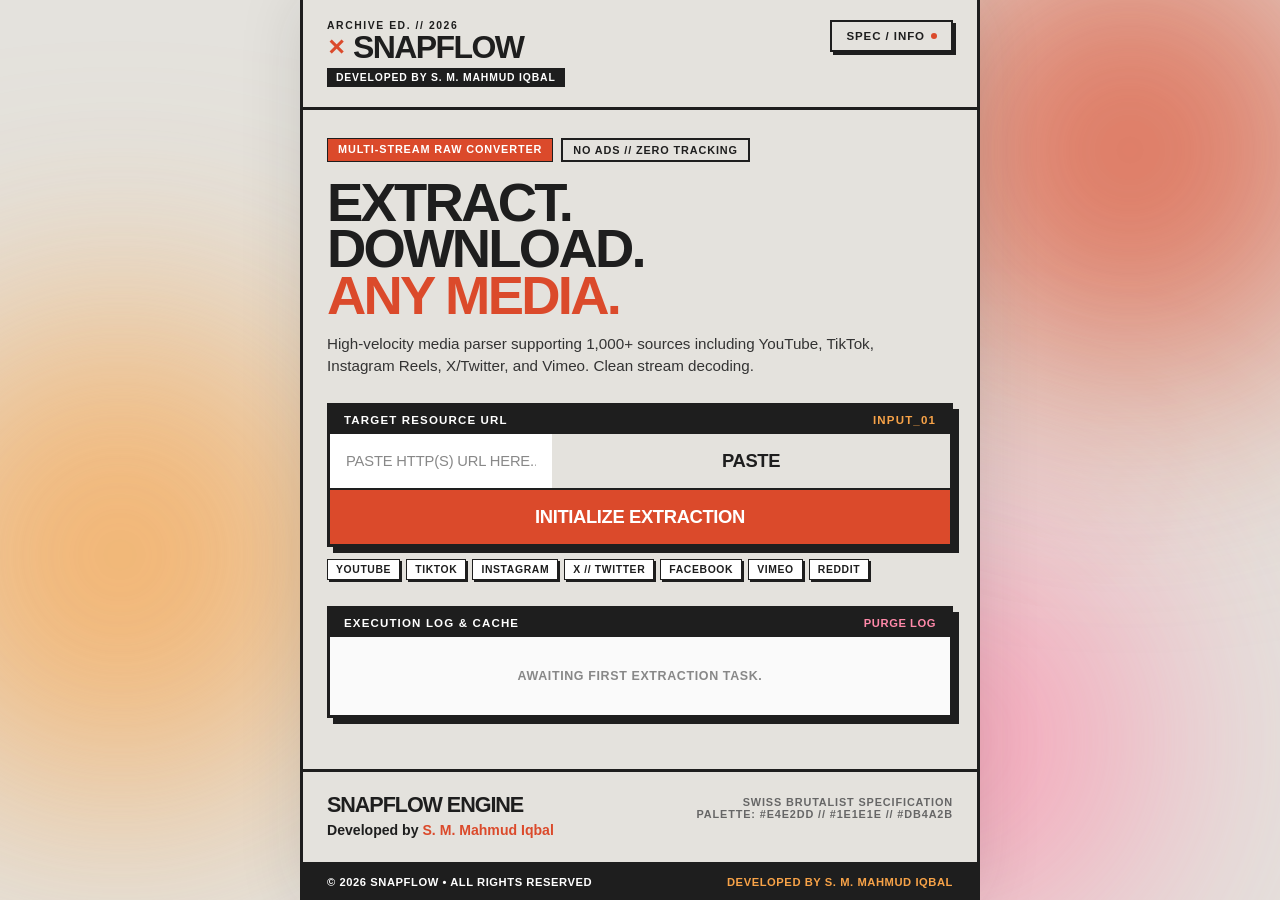
==== public/index.html @ 4b44eff6 "feat: SnapFlow Swiss Brutalist Media Downloader - Developed by S. M. Mahmud Iqbal" ====
<!DOCTYPE html>
<html lang="en">
<head>
  <meta charset="UTF-8">
  <meta name="viewport" content="width=device-width, initial-scale=1.0, maximum-scale=1.0, user-scalable=no">
  <meta name="author" content="S. M. Mahmud Iqbal">
  <meta name="description" content="SnapFlow - Swiss Brutalist Media Engine. Developed by S. M. Mahmud Iqbal.">
  <title>SNAPFLOW ✕ MEDIA ENGINE</title>

  <!-- Fontshare Fonts: Clash Display & Satoshi -->
  <link href="https://api.fontshare.com/v2/css?f[]=clash-display@500,600,700&f[]=satoshi@400,500,700,900&display=swap" rel="stylesheet">
  <link rel="stylesheet" href="style.css">
</head>
<body>
  <!-- Ambient Radial Blobs for Swiss Poster Multiply Blending -->
  <div class="blob-canvas">
    <div class="blob blob-red"></div>
    <div class="blob blob-orange"></div>
    <div class="blob blob-pink"></div>
  </div>

  <div class="poster-container">
    <!-- Brutalist Header Bar -->
    <header class="poster-header">
      <div class="brand-block">
        <div class="brand-tag">ARCHIVE ED. // 2026</div>
        <div class="brand-logo-row">
          <span class="logo-symbol">✕</span>
          <h1 class="brand-title">SNAPFLOW</h1>
        </div>
        <div class="brand-author-badge">DEVELOPED BY S. M. MAHMUD IQBAL</div>
      </div>
      <div class="header-actions">
        <button class="brutalist-btn-subtle" id="aboutBtn">
          <span>SPEC / INFO</span>
          <span class="btn-indicator"></span>
        </button>
      </div>
    </header>

    <!-- Main Content Area -->
    <main class="poster-main">
      <!-- Hero Poster Headline -->
      <section class="hero-section">
        <div class="hero-meta-row">
          <span class="badge-accent">MULTI-STREAM RAW CONVERTER</span>
          <span class="badge-outline">NO ADS // ZERO TRACKING</span>
        </div>
        <h2 class="display-headline">EXTRACT.<br>DOWNLOAD.<br><span class="accent-text">ANY MEDIA.</span></h2>
        <p class="lead-text">
          High-velocity media parser supporting 1,000+ sources including YouTube, TikTok, Instagram Reels, X/Twitter, and Vimeo. Clean stream decoding.
        </p>
      </section>

      <!-- Input Card -->
      <section class="input-section">
        <div class="brutalist-box input-box">
          <div class="box-header-strip">
            <span class="strip-label">TARGET RESOURCE URL</span>
            <span class="strip-code">INPUT_01</span>
          </div>
          <div class="input-interactive-row">
            <input type="text" id="urlInput" placeholder="PASTE HTTP(S) URL HERE..." autocomplete="off">
            <button class="brutalist-btn action-paste" id="pasteBtn" type="button">PASTE</button>
          </div>
          <button class="brutalist-btn btn-primary" id="fetchBtn" type="button">
            <span class="btn-text">INITIALIZE EXTRACTION</span>
            <span class="spinner" style="display: none;"></span>
          </button>
        </div>

        <!-- Supported Platform Marquee / Badges -->
        <div class="tags-row">
          <span class="tag-item">YOUTUBE</span>
          <span class="tag-item">TIKTOK</span>
          <span class="tag-item">INSTAGRAM</span>
          <span class="tag-item">X // TWITTER</span>
          <span class="tag-item">FACEBOOK</span>
          <span class="tag-item">VIMEO</span>
          <span class="tag-item">REDDIT</span>
        </div>
      </section>

      <!-- Status Alert -->
      <div id="statusMessage" class="status-box" style="display: none;"></div>

      <!-- Result Card (Media Preview) -->
      <section id="resultCard" class="brutalist-box result-card" style="display: none;">
        <div class="box-header-strip">
          <span class="strip-label">DECODED MANIFEST</span>
          <span id="mediaPlatformBadge" class="strip-code">PLATFORM</span>
        </div>

        <div class="media-hero-grid">
          <div class="thumb-frame">
            <img id="mediaThumbnail" src="" alt="Thumbnail">
            <div class="thumb-overlay">
              <span id="mediaDuration" class="timecode-badge">00:00</span>
            </div>
          </div>
          <div class="media-details">
            <h3 id="mediaTitle" class="media-title">MEDIA TITLE</h3>
            <div class="uploader-line">
              <span class="line-label">SOURCE:</span>
              <span id="mediaAuthor" class="author-name">CREATOR</span>
            </div>
          </div>
        </div>

        <!-- Mode Tabs -->
        <div class="tab-switch-grid">
          <button class="tab-toggle active" data-tab="video">
            <span class="tab-index">01</span>
            <span class="tab-label">VIDEO STREAMS</span>
          </button>
          <button class="tab-toggle" data-tab="audio">
            <span class="tab-index">02</span>
            <span class="tab-label">AUDIO EXTRACTION</span>
          </button>
        </div>

        <!-- Video Format Grid -->
        <div class="stream-catalog" id="videoFormats">
          <!-- Populated by JS -->
        </div>

        <!-- Audio Format Grid -->
        <div class="stream-catalog" id="audioFormats" style="display: none;">
          <!-- Populated by JS -->
        </div>
      </section>

      <!-- Downloads Log -->
      <section class="brutalist-box history-box">
        <div class="box-header-strip">
          <span class="strip-label">EXECUTION LOG & CACHE</span>
          <button id="clearHistoryBtn" class="clear-btn">PURGE LOG</button>
        </div>
        <div id="downloadsList" class="history-list">
          <div class="empty-notice">AWAITING FIRST EXTRACTION TASK.</div>
        </div>
      </section>
    </main>

    <!-- Poster Footer with Required Attribution -->
    <footer class="poster-footer">
      <div class="footer-grid">
        <div class="footer-brand">
          <div class="footer-title">SNAPFLOW ENGINE</div>
          <div class="footer-credit">Developed by <strong>S. M. Mahmud Iqbal</strong></div>
        </div>
        <div class="footer-specs">
          <span>SWISS BRUTALIST SPECIFICATION</span>
          <span>PALETTE: #E4E2DD // #1E1E1E // #DB4A2B</span>
        </div>
      </div>
      <div class="footer-sub-bar">
        <span>© 2026 SNAPFLOW • ALL RIGHTS RESERVED</span>
        <span class="dev-highlight">DEVELOPED BY S. M. MAHMUD IQBAL</span>
      </div>
    </footer>
  </div>

  <!-- About / Spec Modal -->
  <div id="aboutModal" class="modal-backdrop" style="display: none;">
    <div class="modal-sheet">
      <div class="modal-top">
        <div class="modal-tag">SPECIFICATION & ATTRIBUTION</div>
        <button class="close-trigger" id="closeModalBtn">✕</button>
      </div>
      <div class="modal-content">
        <h3 class="modal-heading">SNAPFLOW // ENGINE</h3>
        <div class="modal-dev-banner">
          DEVELOPED BY S. M. MAHMUD IQBAL
        </div>
        <p class="modal-text">
          A high-performance media harvesting platform crafted in accordance with Swiss Brutalism principles. Engineered with a decoupled Python (yt-dlp) microservice and a responsive client interface.
        </p>

        <div class="spec-table">
          <div class="spec-row">
            <span class="spec-key">DESIGN SPEC</span>
            <span class="spec-val">Swiss Brutalism / Clash Display & Satoshi</span>
          </div>
          <div class="spec-row">
            <span class="spec-key">BASE PALETTE</span>
            <span class="spec-val">#E4E2DD (Base) • #1E1E1E (Ink) • #DB4A2B (Accent)</span>
          </div>
          <div class="spec-row">
            <span class="spec-key">EXTRACTOR</span>
            <span class="spec-val">yt-dlp Core (Zero Bloat / Zero Adware)</span>
          </div>
          <div class="spec-row">
            <span class="spec-key">CREATOR</span>
            <span class="spec-val">S. M. Mahmud Iqbal</span>
          </div>
        </div>
      </div>
      <div class="modal-actions">
        <button class="brutalist-btn btn-primary" id="modalOkBtn">DISMISS</button>
      </div>
    </div>
  </div>

  <script src="app.js"></script>
</body>
</html>
---- public/style.css ----
/* ==========================================================================
   SNAPFLOW // SWISS BRUTALIST POSTER DESIGN SYSTEM
   Developed by S. M. Mahmud Iqbal
   Specification:
   - Base Background: #E4E2DD
   - Primary Text: #1E1E1E
   - Accent Colors: #DB4A2B (Red-Orange), #F8A348 (Warm Orange), #FF89A9 (Soft Pink)
   - Typography: 'Clash Display' (Headings, 700, -0.05em tracking, 0.75-0.85 leading)
                 'Satoshi' (Body, 400-500)
   - Radial Blobs: 100px+ blur with mix-blend-mode: multiply
   - Entrance Animation: slide-up with cubic-bezier(0.16, 1, 0.3, 1) over 0.8s
   - Selection: #DB4A2B background, #FFFFFF text
   - Scrollbar: 8px, #DB4A2B thumb, #E4E2DD track
   ========================================================================== */

:root {
  --color-base: #E4E2DD;
  --color-primary: #1E1E1E;
  --color-accent-red: #DB4A2B;
  --color-accent-orange: #F8A348;
  --color-accent-pink: #FF89A9;
  --border-ink: 2px solid #1E1E1E;
  --border-heavy: 3px solid #1E1E1E;
  --shadow-brutal: 4px 4px 0px #1E1E1E;
  --shadow-brutal-lg: 6px 6px 0px #1E1E1E;
  --shadow-brutal-hover: 2px 2px 0px #1E1E1E;
  --ease-spring: cubic-bezier(0.16, 1, 0.3, 1);
  --anim-duration: 0.8s;
}

/* Global Selection */
::selection {
  background: var(--color-accent-red);
  color: #FFFFFF;
}

::-moz-selection {
  background: var(--color-accent-red);
  color: #FFFFFF;
}

/* Custom Scrollbar */
::-webkit-scrollbar {
  width: 8px;
}

::-webkit-scrollbar-track {
  background: var(--color-base);
}

::-webkit-scrollbar-thumb {
  background: var(--color-accent-red);
  border: 1px solid var(--color-primary);
}

* {
  box-sizing: border-box;
  margin: 0;
  padding: 0;
}

html, body {
  background-color: var(--color-base);
  color: var(--color-primary);
  font-family: 'Satoshi', -apple-system, BlinkMacSystemFont, sans-serif;
  font-weight: 500;
  min-height: 100vh;
  overflow-x: hidden;
  position: relative;
  -webkit-font-smoothing: antialiased;
}

/* ==========================================================================
   Radial Blobs Background with Multiply Blend Mode
   ========================================================================== */
.blob-canvas {
  position: fixed;
  top: 0;
  left: 0;
  width: 100vw;
  height: 100vh;
  pointer-events: none;
  z-index: 0;
  overflow: hidden;
}

.blob {
  position: absolute;
  border-radius: 50%;
  filter: blur(120px);
  mix-blend-mode: multiply;
  opacity: 0.75;
  will-change: transform;
}

.blob-red {
  width: 460px;
  height: 460px;
  background: var(--color-accent-red);
  top: -80px;
  right: -80px;
}

.blob-orange {
  width: 480px;
  height: 480px;
  background: var(--color-accent-orange);
  top: 35%;
  left: -120px;
}

.blob-pink {
  width: 420px;
  height: 420px;
  background: var(--color-accent-pink);
  bottom: -50px;
  right: 10%;
}

/* ==========================================================================
   Slide-Up Global Animations
   ========================================================================== */
@keyframes brutalSlideUp {
  0% {
    opacity: 0;
    transform: translateY(36px);
  }
  100% {
    opacity: 1;
    transform: translateY(0);
  }
}

.poster-header,
.hero-section,
.input-section,
.result-card,
.history-box,
.poster-footer {
  animation: brutalSlideUp var(--anim-duration) var(--ease-spring) both;
}

.hero-section { animation-delay: 0.08s; }
.input-section { animation-delay: 0.16s; }
.history-box { animation-delay: 0.24s; }
.poster-footer { animation-delay: 0.32s; }

/* ==========================================================================
   Layout Container
   ========================================================================== */
.poster-container {
  position: relative;
  z-index: 1;
  max-width: 680px;
  margin: 0 auto;
  min-height: 100vh;
  background: var(--color-base);
  border-left: var(--border-heavy);
  border-right: var(--border-heavy);
  display: flex;
  flex-direction: column;
  box-shadow: 0 0 60px rgba(30, 30, 30, 0.12);
}

/* ==========================================================================
   Poster Header
   ========================================================================== */
.poster-header {
  border-bottom: var(--border-heavy);
  padding: 20px 24px;
  display: flex;
  justify-content: space-between;
  align-items: flex-start;
  background: rgba(228, 226, 221, 0.95);
  backdrop-filter: blur(8px);
  position: sticky;
  top: 0;
  z-index: 50;
}

.brand-block {
  display: flex;
  flex-direction: column;
  gap: 3px;
}

.brand-tag {
  font-family: 'Satoshi', sans-serif;
  font-size: 0.65rem;
  font-weight: 900;
  letter-spacing: 0.15em;
  color: var(--color-primary);
}

.brand-logo-row {
  display: flex;
  align-items: center;
  gap: 8px;
}

.logo-symbol {
  font-family: 'Clash Display', sans-serif;
  font-size: 1.4rem;
  font-weight: 700;
  color: var(--color-accent-red);
}

.brand-title {
  font-family: 'Clash Display', sans-serif;
  font-size: 2rem;
  font-weight: 700;
  letter-spacing: -0.05em;
  line-height: 0.85;
  color: var(--color-primary);
}

.brand-author-badge {
  display: inline-block;
  margin-top: 4px;
  background: var(--color-primary);
  color: #FFFFFF;
  font-family: 'Satoshi', sans-serif;
  font-size: 0.65rem;
  font-weight: 700;
  letter-spacing: 0.08em;
  padding: 3px 8px;
  border: 1px solid var(--color-primary);
}

.header-actions {
  display: flex;
  align-items: center;
}

.brutalist-btn-subtle {
  background: var(--color-base);
  border: var(--border-ink);
  color: var(--color-primary);
  font-family: 'Satoshi', sans-serif;
  font-size: 0.72rem;
  font-weight: 800;
  letter-spacing: 0.08em;
  padding: 8px 14px;
  box-shadow: 3px 3px 0px var(--color-primary);
  cursor: pointer;
  display: flex;
  align-items: center;
  gap: 6px;
  transition: transform 0.15s var(--ease-spring), box-shadow 0.15s var(--ease-spring);
}

.brutalist-btn-subtle:hover {
  transform: translate(-1px, -1px);
  box-shadow: 4px 4px 0px var(--color-primary);
  background: #FFF;
}

.btn-indicator {
  width: 6px;
  height: 6px;
  background: var(--color-accent-red);
  border-radius: 50%;
}

/* ==========================================================================
   Hero Poster Typography
   ========================================================================== */
.poster-main {
  flex: 1;
  padding: 28px 24px;
  display: flex;
  flex-direction: column;
  gap: 26px;
}

.hero-section {
  display: flex;
  flex-direction: column;
  gap: 12px;
}

.hero-meta-row {
  display: flex;
  flex-wrap: wrap;
  gap: 8px;
}

.badge-accent {
  background: var(--color-accent-red);
  color: #FFFFFF;
  font-family: 'Satoshi', sans-serif;
  font-size: 0.68rem;
  font-weight: 800;
  letter-spacing: 0.08em;
  padding: 4px 10px;
  border: 1px solid var(--color-primary);
}

.badge-outline {
  background: transparent;
  color: var(--color-primary);
  font-family: 'Satoshi', sans-serif;
  font-size: 0.68rem;
  font-weight: 800;
  letter-spacing: 0.08em;
  padding: 4px 10px;
  border: var(--border-ink);
}

.display-headline {
  font-family: 'Clash Display', sans-serif;
  font-size: 3.4rem;
  font-weight: 700;
  letter-spacing: -0.05em;
  line-height: 0.85;
  color: var(--color-primary);
  text-transform: uppercase;
  margin: 6px 0 2px 0;
}

.accent-text {
  color: var(--color-accent-red);
  display: inline-block;
  position: relative;
}

.lead-text {
  font-family: 'Satoshi', sans-serif;
  font-size: 0.95rem;
  line-height: 1.45;
  font-weight: 500;
  color: #333333;
  max-width: 90%;
}

/* ==========================================================================
   Brutalist Box Cards
   ========================================================================== */
.brutalist-box {
  background: #FFFFFF;
  border: var(--border-heavy);
  box-shadow: var(--shadow-brutal-lg);
  position: relative;
}

.box-header-strip {
  background: var(--color-primary);
  color: #FFFFFF;
  padding: 8px 14px;
  display: flex;
  justify-content: space-between;
  align-items: center;
  font-family: 'Satoshi', sans-serif;
  font-size: 0.72rem;
  font-weight: 800;
  letter-spacing: 0.1em;
}

.strip-code {
  color: var(--color-accent-orange);
}

.clear-btn {
  background: none;
  border: none;
  color: var(--color-accent-pink);
  font-family: 'Satoshi', sans-serif;
  font-size: 0.7rem;
  font-weight: 800;
  cursor: pointer;
  letter-spacing: 0.05em;
}

.clear-btn:hover {
  text-decoration: underline;
}

/* ==========================================================================
   Interactive Input Form
   ========================================================================== */
.input-interactive-row {
  display: flex;
  border-bottom: var(--border-ink);
  background: #FFFFFF;
}

.input-interactive-row input {
  flex: 1;
  padding: 18px 16px;
  font-family: 'Satoshi', sans-serif;
  font-size: 0.92rem;
  font-weight: 600;
  color: var(--color-primary);
  background: transparent;
  border: none;
  outline: none;
  letter-spacing: -0.01em;
}

.input-interactive-row input::placeholder {
  color: #888888;
  font-weight: 500;
}

.action-paste {
  background: var(--color-base);
  border: none;
  border-left: var(--border-ink);
  padding: 0 20px;
  font-family: 'Satoshi', sans-serif;
  font-size: 0.78rem;
  font-weight: 800;
  color: var(--color-primary);
  cursor: pointer;
  letter-spacing: 0.06em;
  transition: background 0.15s;
}

.action-paste:hover {
  background: var(--color-accent-orange);
  color: var(--color-primary);
}

.brutalist-btn {
  width: 100%;
  padding: 16px;
  border: none;
  font-family: 'Clash Display', sans-serif;
  font-size: 1.15rem;
  font-weight: 700;
  letter-spacing: -0.02em;
  cursor: pointer;
  display: flex;
  justify-content: center;
  align-items: center;
  gap: 10px;
  text-transform: uppercase;
  transition: transform 0.12s var(--ease-spring), box-shadow 0.12s var(--ease-spring), background 0.12s;
}

.btn-primary {
  background: var(--color-accent-red);
  color: #FFFFFF;
}

.btn-primary:hover {
  background: #C43B1E;
}

.btn-primary:active {
  transform: translate(2px, 2px);
}

.spinner {
  width: 18px;
  height: 18px;
  border: 3px solid rgba(255, 255, 255, 0.3);
  border-top-color: #FFFFFF;
  border-radius: 50%;
  animation: spin 0.7s linear infinite;
}

@keyframes spin {
  to { transform: rotate(360deg); }
}

/* Tags Row */
.tags-row {
  display: flex;
  flex-wrap: wrap;
  gap: 6px;
  margin-top: 12px;
}

.tag-item {
  background: #FFFFFF;
  border: 1px solid var(--color-primary);
  font-family: 'Satoshi', sans-serif;
  font-size: 0.65rem;
  font-weight: 800;
  padding: 4px 8px;
  letter-spacing: 0.06em;
  box-shadow: 2px 2px 0px var(--color-primary);
}

/* Status Message */
.status-box {
  padding: 14px 18px;
  border: var(--border-heavy);
  box-shadow: var(--shadow-brutal);
  font-family: 'Satoshi', sans-serif;
  font-size: 0.85rem;
  font-weight: 700;
}

.status-box.error {
  background: var(--color-accent-red);
  color: #FFFFFF;
}

.status-box.info {
  background: var(--color-accent-orange);
  color: var(--color-primary);
}

/* ==========================================================================
   Result Card (Manifest)
   ========================================================================== */
.result-card {
  padding: 0;
  display: flex;
  flex-direction: column;
}

.media-hero-grid {
  display: flex;
  padding: 18px;
  gap: 16px;
  border-bottom: var(--border-ink);
  background: #FFFFFF;
}

.thumb-frame {
  width: 140px;
  height: 90px;
  border: var(--border-ink);
  box-shadow: 3px 3px 0px var(--color-primary);
  position: relative;
  overflow: hidden;
  background: #000;
  flex-shrink: 0;
}

.thumb-frame img {
  width: 100%;
  height: 100%;
  object-fit: cover;
}

.timecode-badge {
  position: absolute;
  bottom: 4px;
  right: 4px;
  background: var(--color-primary);
  color: #FFFFFF;
  font-family: 'Satoshi', sans-serif;
  font-size: 0.65rem;
  font-weight: 800;
  padding: 2px 5px;
}

.media-details {
  flex: 1;
  min-width: 0;
  display: flex;
  flex-direction: column;
  justify-content: center;
}

.media-title {
  font-family: 'Clash Display', sans-serif;
  font-size: 1.15rem;
  font-weight: 700;
  letter-spacing: -0.03em;
  line-height: 1.15;
  color: var(--color-primary);
  margin-bottom: 6px;
  display: -webkit-box;
  -webkit-line-clamp: 2;
  -webkit-box-orient: vertical;
  overflow: hidden;
}

.uploader-line {
  font-size: 0.78rem;
  color: #555555;
  display: flex;
  gap: 6px;
}

.line-label {
  font-weight: 800;
  color: var(--color-primary);
}

.author-name {
  font-weight: 700;
}

/* Mode Tabs */
.tab-switch-grid {
  display: grid;
  grid-template-columns: 1fr 1fr;
  border-bottom: var(--border-ink);
  background: var(--color-base);
}

.tab-toggle {
  background: transparent;
  border: none;
  padding: 14px 10px;
  cursor: pointer;
  display: flex;
  align-items: center;
  justify-content: center;
  gap: 8px;
  font-family: 'Satoshi', sans-serif;
  font-weight: 800;
  font-size: 0.8rem;
  color: var(--color-primary);
  letter-spacing: 0.05em;
  transition: background 0.15s;
}

.tab-toggle:first-child {
  border-right: var(--border-ink);
}

.tab-toggle.active {
  background: #FFFFFF;
  color: var(--color-accent-red);
}

.tab-index {
  background: var(--color-primary);
  color: #FFFFFF;
  font-size: 0.65rem;
  padding: 2px 5px;
  font-weight: 900;
}

.tab-toggle.active .tab-index {
  background: var(--color-accent-red);
}

/* Stream Catalog Format List */
.stream-catalog {
  padding: 16px;
  display: flex;
  flex-direction: column;
  gap: 10px;
  background: #FAFAFA;
}

.stream-row {
  background: #FFFFFF;
  border: var(--border-ink);
  box-shadow: 3px 3px 0px var(--color-primary);
  padding: 12px 14px;
  display: flex;
  justify-content: space-between;
  align-items: center;
  transition: transform 0.15s var(--ease-spring), box-shadow 0.15s var(--ease-spring);
}

.stream-row:hover {
  transform: translate(-1px, -1px);
  box-shadow: 4px 4px 0px var(--color-primary);
}

.stream-meta {
  display: flex;
  align-items: center;
  gap: 12px;
}

.res-tag {
  background: var(--color-primary);
  color: #FFFFFF;
  font-family: 'Clash Display', sans-serif;
  font-size: 0.82rem;
  font-weight: 700;
  padding: 4px 8px;
  letter-spacing: -0.02em;
}

.res-tag.audio-tag {
  background: var(--color-accent-orange);
  color: var(--color-primary);
}

.stream-spec-title {
  font-family: 'Satoshi', sans-serif;
  font-size: 0.88rem;
  font-weight: 700;
  color: var(--color-primary);
}

.stream-spec-size {
  font-size: 0.72rem;
  color: #777777;
  font-weight: 600;
}

.stream-action-btn {
  background: var(--color-accent-red);
  color: #FFFFFF;
  border: var(--border-ink);
  box-shadow: 2px 2px 0px var(--color-primary);
  padding: 8px 14px;
  font-family: 'Clash Display', sans-serif;
  font-size: 0.82rem;
  font-weight: 700;
  letter-spacing: -0.01em;
  cursor: pointer;
  text-transform: uppercase;
  transition: all 0.12s;
}

.stream-action-btn:hover {
  background: var(--color-primary);
  color: #FFFFFF;
}

.stream-action-btn:active {
  transform: translate(2px, 2px);
  box-shadow: none;
}

/* ==========================================================================
   History Section
   ========================================================================== */
.history-box {
  background: #FFFFFF;
}

.history-list {
  padding: 14px 16px;
  display: flex;
  flex-direction: column;
  gap: 8px;
  background: #FAFAFA;
}

.empty-notice {
  text-align: center;
  font-size: 0.78rem;
  font-weight: 700;
  color: #888888;
  letter-spacing: 0.05em;
  padding: 18px 0;
}

.history-task-row {
  display: flex;
  justify-content: space-between;
  align-items: center;
  background: #FFFFFF;
  border: 1px solid var(--color-primary);
  padding: 8px 12px;
  box-shadow: 2px 2px 0px var(--color-primary);
}

.task-title {
  font-size: 0.82rem;
  font-weight: 700;
  max-width: 320px;
  white-space: nowrap;
  overflow: hidden;
  text-overflow: ellipsis;
}

.task-tag {
  font-size: 0.68rem;
  color: #666666;
}

.task-redownload {
  color: var(--color-accent-red);
  font-family: 'Clash Display', sans-serif;
  font-size: 0.75rem;
  font-weight: 700;
  text-decoration: none;
  border-bottom: 2px solid var(--color-accent-red);
}

/* ==========================================================================
   Poster Footer
   ========================================================================== */
.poster-footer {
  border-top: var(--border-heavy);
  background: var(--color-base);
  margin-top: auto;
}

.footer-grid {
  padding: 24px;
  display: flex;
  justify-content: space-between;
  align-items: flex-start;
  border-bottom: var(--border-ink);
  gap: 16px;
}

.footer-title {
  font-family: 'Clash Display', sans-serif;
  font-size: 1.35rem;
  font-weight: 700;
  letter-spacing: -0.05em;
  line-height: 0.85;
}

.footer-credit {
  margin-top: 8px;
  font-size: 0.88rem;
  font-weight: 600;
}

.footer-credit strong {
  color: var(--color-accent-red);
}

.footer-specs {
  display: flex;
  flex-direction: column;
  text-align: right;
  font-size: 0.68rem;
  font-weight: 800;
  letter-spacing: 0.08em;
  color: #666666;
}

.footer-sub-bar {
  padding: 12px 24px;
  background: var(--color-primary);
  color: #FFFFFF;
  display: flex;
  justify-content: space-between;
  font-size: 0.7rem;
  font-weight: 800;
  letter-spacing: 0.05em;
}

.dev-highlight {
  color: var(--color-accent-orange);
}

/* ==========================================================================
   Modal Dialog
   ========================================================================== */
.modal-backdrop {
  position: fixed;
  top: 0;
  left: 0;
  width: 100vw;
  height: 100vh;
  background: rgba(30, 30, 30, 0.65);
  backdrop-filter: blur(6px);
  z-index: 200;
  display: flex;
  align-items: center;
  justify-content: center;
  padding: 20px;
}

.modal-sheet {
  width: 100%;
  max-width: 480px;
  background: var(--color-base);
  border: var(--border-heavy);
  box-shadow: 8px 8px 0px var(--color-primary);
  animation: brutalSlideUp 0.4s var(--ease-spring);
}

.modal-top {
  background: var(--color-primary);
  color: #FFFFFF;
  padding: 10px 16px;
  display: flex;
  justify-content: space-between;
  align-items: center;
}

.modal-tag {
  font-size: 0.72rem;
  font-weight: 800;
  letter-spacing: 0.1em;
}

.close-trigger {
  background: none;
  border: none;
  color: #FFFFFF;
  font-size: 1.1rem;
  font-weight: 900;
  cursor: pointer;
}

.modal-content {
  padding: 24px;
  display: flex;
  flex-direction: column;
  gap: 14px;
}

.modal-heading {
  font-family: 'Clash Display', sans-serif;
  font-size: 2rem;
  font-weight: 700;
  letter-spacing: -0.05em;
  line-height: 0.85;
}

.modal-dev-banner {
  background: var(--color-accent-red);
  color: #FFFFFF;
  font-family: 'Satoshi', sans-serif;
  font-size: 0.78rem;
  font-weight: 800;
  letter-spacing: 0.08em;
  padding: 6px 10px;
  border: 1px solid var(--color-primary);
}

.modal-text {
  font-size: 0.88rem;
  line-height: 1.5;
  color: #333333;
}

.spec-table {
  border: var(--border-ink);
  background: #FFFFFF;
}

.spec-row {
  display: flex;
  justify-content: space-between;
  padding: 8px 12px;
  font-size: 0.74rem;
  border-bottom: 1px solid #DDDDDD;
}

.spec-row:last-child {
  border-bottom: none;
}

.spec-key {
  font-weight: 800;
  color: var(--color-primary);
}

.spec-val {
  font-weight: 600;
  color: #444444;
}

.modal-actions {
  padding: 16px 24px;
  background: #FFFFFF;
  border-top: var(--border-ink);
}

/* Responsive adjustments */
@media (max-width: 600px) {
  .display-headline {
    font-size: 2.6rem;
  }
  .media-hero-grid {
    flex-direction: column;
  }
  .thumb-frame {
    width: 100%;
    height: 160px;
  }
  .footer-grid {
    flex-direction: column;
  }
  .footer-specs {
    text-align: left;
  }
}
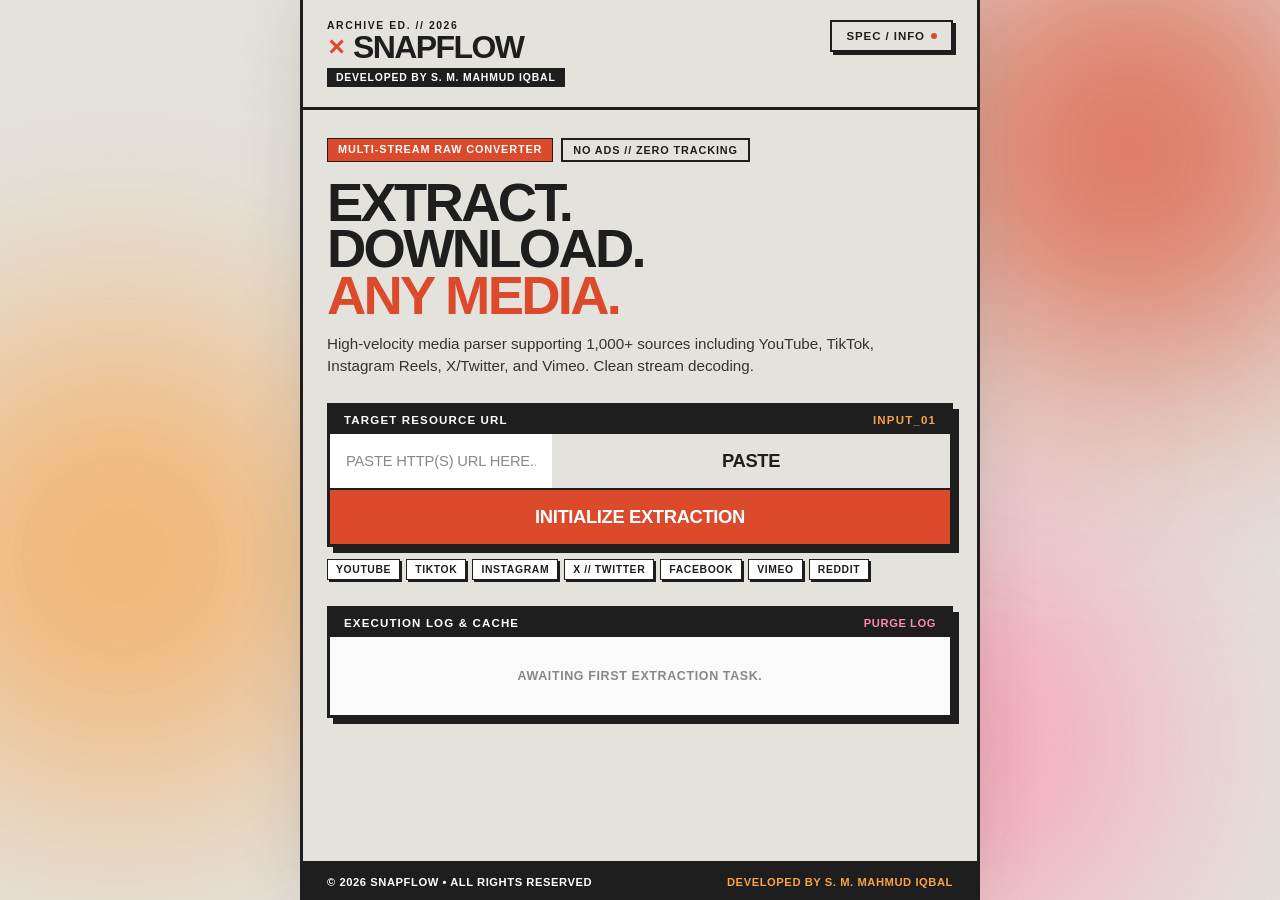
==== commit b5f995fc: "style: remove upper footer-grid specs section as requested - Developed by S. M. Mahmud Iqbal" ====
--- a/public/index.html
+++ b/public/index.html
@@ -144,16 +144,6 @@
 
     <!-- Poster Footer with Required Attribution -->
     <footer class="poster-footer">
-      <div class="footer-grid">
-        <div class="footer-brand">
-          <div class="footer-title">SNAPFLOW ENGINE</div>
-          <div class="footer-credit">Developed by <strong>S. M. Mahmud Iqbal</strong></div>
-        </div>
-        <div class="footer-specs">
-          <span>SWISS BRUTALIST SPECIFICATION</span>
-          <span>PALETTE: #E4E2DD // #1E1E1E // #DB4A2B</span>
-        </div>
-      </div>
       <div class="footer-sub-bar">
         <span>© 2026 SNAPFLOW • ALL RIGHTS RESERVED</span>
         <span class="dev-highlight">DEVELOPED BY S. M. MAHMUD IQBAL</span>
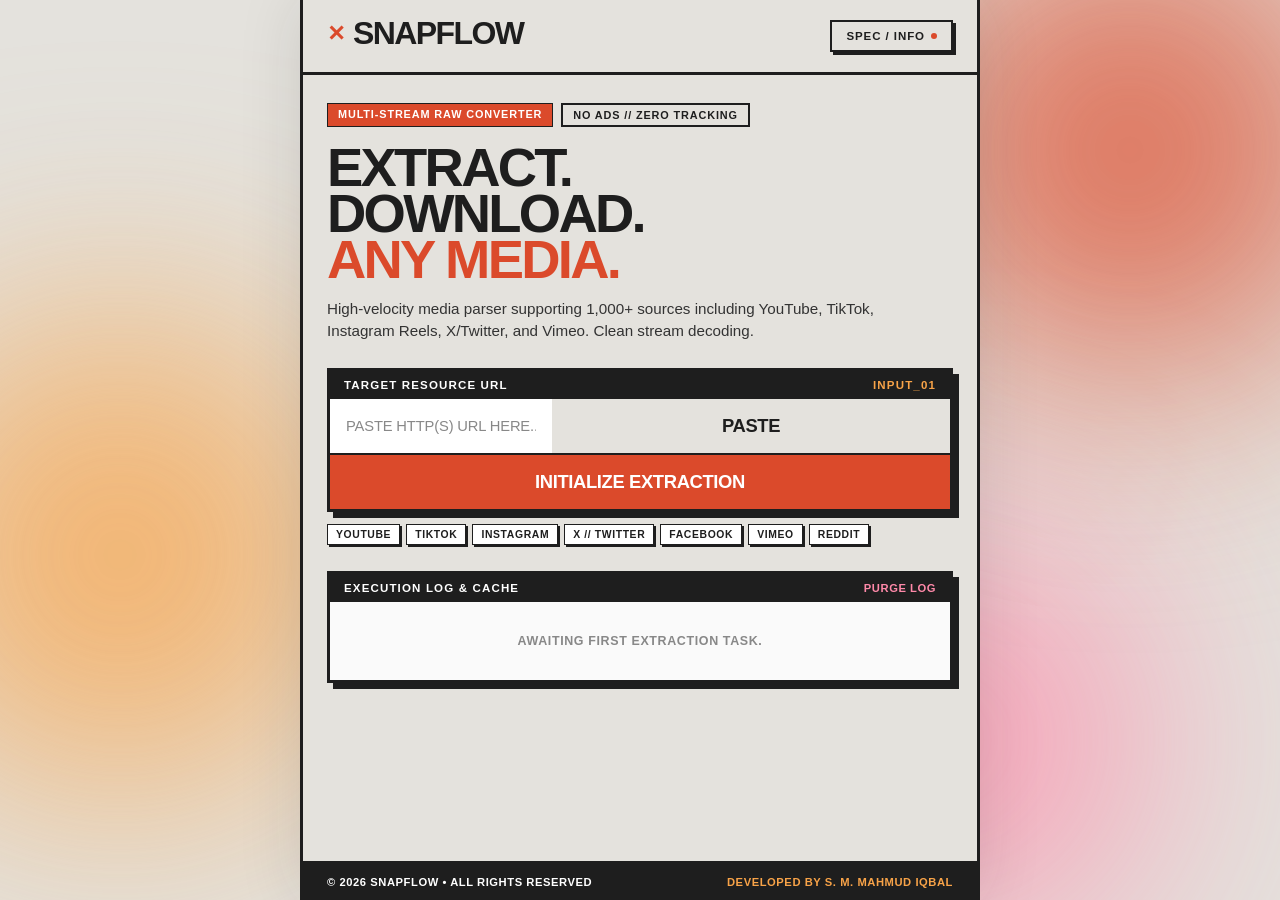
==== commit d43a7140: "style: remove ARCHIVE ED. tag and header author badge as requested - Developed by S. M. Mahmud Iqbal" ====
--- a/public/index.html
+++ b/public/index.html
@@ -23,12 +23,10 @@
     <!-- Brutalist Header Bar -->
     <header class="poster-header">
       <div class="brand-block">
-        <div class="brand-tag">ARCHIVE ED. // 2026</div>
         <div class="brand-logo-row">
           <span class="logo-symbol">✕</span>
           <h1 class="brand-title">SNAPFLOW</h1>
         </div>
-        <div class="brand-author-badge">DEVELOPED BY S. M. MAHMUD IQBAL</div>
       </div>
       <div class="header-actions">
         <button class="brutalist-btn-subtle" id="aboutBtn">
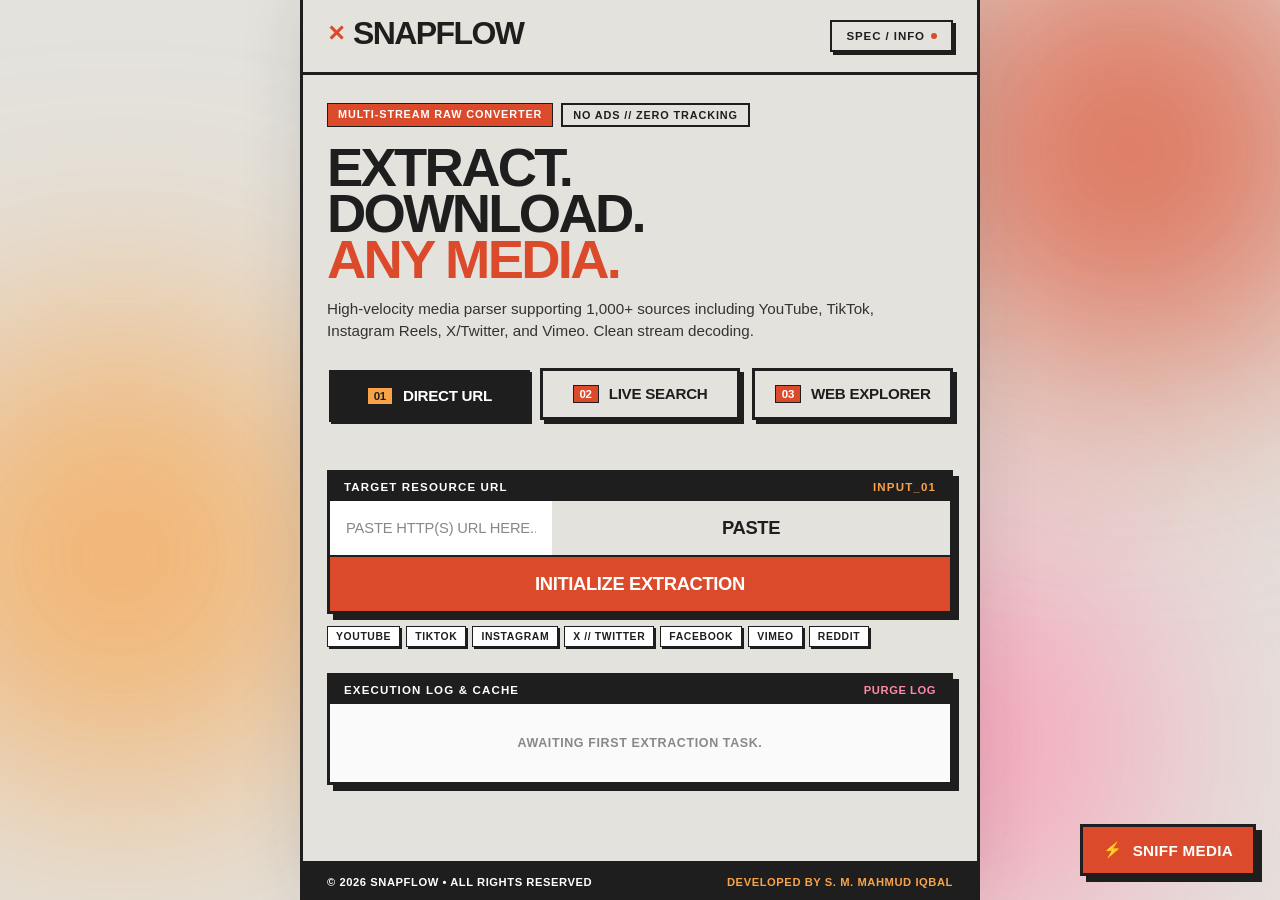
==== commit c81d57ed: "Feature: Integrated In-App Search, Android Share-to-SnapFlow Intent and Web Explorer with Stream Sni" ====
--- a/public/index.html
+++ b/public/index.html
@@ -50,8 +50,24 @@
         </p>
       </section>
 
-      <!-- Input Card -->
-      <section class="input-section">
+      <!-- Navigation Mode Tabs -->
+      <div class="mode-navigation-bar">
+        <button class="mode-tab-btn active" id="tabModeUrl" data-mode="url" type="button">
+          <span class="mode-tab-idx">01</span>
+          <span class="mode-tab-name">DIRECT URL</span>
+        </button>
+        <button class="mode-tab-btn" id="tabModeSearch" data-mode="search" type="button">
+          <span class="mode-tab-idx">02</span>
+          <span class="mode-tab-name">LIVE SEARCH</span>
+        </button>
+        <button class="mode-tab-btn" id="tabModeExplore" data-mode="explore" type="button">
+          <span class="mode-tab-idx">03</span>
+          <span class="mode-tab-name">WEB EXPLORER</span>
+        </button>
+      </div>
+
+      <!-- PANEL 01: DIRECT URL -->
+      <section id="panelUrl" class="panel-section active">
         <div class="brutalist-box input-box">
           <div class="box-header-strip">
             <span class="strip-label">TARGET RESOURCE URL</span>
@@ -76,6 +92,103 @@
           <span class="tag-item">FACEBOOK</span>
           <span class="tag-item">VIMEO</span>
           <span class="tag-item">REDDIT</span>
+        </div>
+      </section>
+
+      <!-- PANEL 02: LIVE SEARCH -->
+      <section id="panelSearch" class="panel-section" style="display: none;">
+        <div class="brutalist-box search-box">
+          <div class="box-header-strip">
+            <span class="strip-label">INTEGRATED IN-APP SEARCH</span>
+            <span class="strip-code">SEARCH_02</span>
+          </div>
+          <div class="input-interactive-row">
+            <input type="text" id="searchInput" placeholder="SEARCH ANY SONG, ARTIST, VIDEO OR TOPIC..." autocomplete="off">
+            <button class="brutalist-btn action-paste" id="searchExecBtn" type="button">
+              <span class="search-btn-label">⚡ SEARCH</span>
+              <span class="search-spinner" style="display: none;"></span>
+            </button>
+          </div>
+          <div class="trending-chips-row">
+            <span class="chips-label">QUICK TRENDS:</span>
+            <button class="chip-item" type="button" data-query="Lofi Hip Hop Radio">LOFI BEATS</button>
+            <button class="chip-item" type="button" data-query="Synthwave Mix">SYNTHWAVE</button>
+            <button class="chip-item" type="button" data-query="NoCopyrightSounds">NCS MUSIC</button>
+            <button class="chip-item" type="button" data-query="Tech News 2026">TECH</button>
+            <button class="chip-item" type="button" data-query="Top Podcasts">PODCASTS</button>
+          </div>
+        </div>
+
+        <!-- Search Results Grid -->
+        <div id="searchResultsSection" class="search-results-container" style="display: none;">
+          <div class="results-header-strip">
+            <span class="strip-label" id="resultsCountLabel">DISCOVERED MEDIA</span>
+            <span class="strip-code">1-CLICK EXTRACT</span>
+          </div>
+          <div id="searchResultsGrid" class="search-cards-grid">
+            <!-- Dynamically populated -->
+          </div>
+        </div>
+      </section>
+
+      <!-- PANEL 03: WEB EXPLORER -->
+      <section id="panelExplore" class="panel-section" style="display: none;">
+        <div class="brutalist-box explorer-box">
+          <div class="box-header-strip">
+            <span class="strip-label">IN-APP WEB EXPLORER // MEDIA SNIFFER</span>
+            <span class="strip-code">EXPLORER_03</span>
+          </div>
+          <p class="explorer-desc">
+            Browse media platforms with live streaming support. Pick a destination below or launch custom URL. Tap <strong>⚡ EXTRACT MEDIA</strong> to download from the current page.
+          </p>
+
+          <div class="explorer-address-row">
+            <input type="text" id="explorerUrlInput" placeholder="ENTER WEB ADDRESS (e.g. m.youtube.com, tiktok.com)..." value="https://m.youtube.com">
+            <button class="brutalist-btn btn-primary" id="openExplorerBtn" type="button">LAUNCH BROWSER</button>
+          </div>
+
+          <div class="platform-launchpad-grid">
+            <button class="launchpad-card" type="button" data-url="https://m.youtube.com">
+              <div class="launchpad-icon yt">▶</div>
+              <div class="launchpad-name">YOUTUBE</div>
+              <div class="launchpad-sub">m.youtube.com</div>
+            </button>
+            <button class="launchpad-card" type="button" data-url="https://www.tiktok.com">
+              <div class="launchpad-icon tt">♬</div>
+              <div class="launchpad-name">TIKTOK</div>
+              <div class="launchpad-sub">tiktok.com</div>
+            </button>
+            <button class="launchpad-card" type="button" data-url="https://www.instagram.com/reels/">
+              <div class="launchpad-icon ig">✦</div>
+              <div class="launchpad-name">INSTAGRAM</div>
+              <div class="launchpad-sub">instagram.com/reels</div>
+            </button>
+            <button class="launchpad-card" type="button" data-url="https://x.com">
+              <div class="launchpad-icon x">𝕏</div>
+              <div class="launchpad-name">TWITTER / X</div>
+              <div class="launchpad-sub">x.com</div>
+            </button>
+            <button class="launchpad-card" type="button" data-url="https://soundcloud.com">
+              <div class="launchpad-icon sc">☁</div>
+              <div class="launchpad-name">SOUNDCLOUD</div>
+              <div class="launchpad-sub">soundcloud.com</div>
+            </button>
+            <button class="launchpad-card" type="button" data-url="https://m.facebook.com/watch">
+              <div class="launchpad-icon fb">f</div>
+              <div class="launchpad-name">FACEBOOK</div>
+              <div class="launchpad-sub">facebook.com/watch</div>
+            </button>
+            <button class="launchpad-card" type="button" data-url="https://www.reddit.com/r/videos/">
+              <div class="launchpad-icon rd">●</div>
+              <div class="launchpad-name">REDDIT</div>
+              <div class="launchpad-sub">reddit.com/r/videos</div>
+            </button>
+            <button class="launchpad-card" type="button" data-url="https://m.twitch.tv">
+              <div class="launchpad-icon tw">👾</div>
+              <div class="launchpad-name">TWITCH</div>
+              <div class="launchpad-sub">m.twitch.tv</div>
+            </button>
+          </div>
         </div>
       </section>
 
@@ -190,6 +303,12 @@
     </div>
   </div>
 
+  <!-- Floating Brutalist Media Sniffer Button -->
+  <button id="floatingSnifferBtn" class="floating-sniffer-btn" type="button" title="Sniff & Extract Media from Clipboard or Active Source">
+    <span class="sniffer-icon">⚡</span>
+    <span class="sniffer-label">SNIFF MEDIA</span>
+  </button>
+
   <script src="app.js"></script>
 </body>
 </html>
--- a/public/style.css
+++ b/public/style.css
@@ -970,3 +970,388 @@
     text-align: left;
   }
 }
+
+/* ==========================================================================
+   NAVIGATION MODE SWITCHER & PANELS
+   Developed by S. M. Mahmud Iqbal
+   ========================================================================== */
+.mode-navigation-bar {
+  display: flex;
+  gap: 12px;
+  margin-bottom: 24px;
+  width: 100%;
+}
+
+.mode-tab-btn {
+  flex: 1;
+  display: flex;
+  align-items: center;
+  justify-content: center;
+  gap: 10px;
+  padding: 14px 16px;
+  background: var(--color-base);
+  border: var(--border-heavy);
+  box-shadow: var(--shadow-brutal);
+  cursor: pointer;
+  font-family: 'Clash Display', sans-serif;
+  font-weight: 700;
+  font-size: 0.95rem;
+  letter-spacing: -0.02em;
+  color: var(--color-primary);
+  transition: all 0.15s var(--ease-spring);
+}
+
+.mode-tab-btn:hover {
+  transform: translate(-2px, -2px);
+  box-shadow: var(--shadow-brutal-lg);
+  background: #FFFFFF;
+}
+
+.mode-tab-btn.active {
+  background: var(--color-primary);
+  color: #FFFFFF;
+  box-shadow: var(--shadow-brutal-hover);
+  transform: translate(2px, 2px);
+}
+
+.mode-tab-idx {
+  font-family: 'Satoshi', sans-serif;
+  font-size: 0.72rem;
+  font-weight: 900;
+  background: var(--color-accent-red);
+  color: #FFFFFF;
+  padding: 2px 6px;
+  border: 1px solid #1E1E1E;
+}
+
+.mode-tab-btn.active .mode-tab-idx {
+  background: var(--color-accent-orange);
+  color: #1E1E1E;
+}
+
+/* Trending Chips */
+.trending-chips-row {
+  display: flex;
+  flex-wrap: wrap;
+  align-items: center;
+  gap: 8px;
+  margin-top: 16px;
+}
+
+.chips-label {
+  font-family: 'Satoshi', sans-serif;
+  font-size: 0.75rem;
+  font-weight: 900;
+  letter-spacing: 0.05em;
+  color: var(--color-primary);
+}
+
+.chip-item {
+  background: #FFFFFF;
+  border: 2px solid var(--color-primary);
+  padding: 6px 12px;
+  font-family: 'Satoshi', sans-serif;
+  font-size: 0.75rem;
+  font-weight: 800;
+  color: var(--color-primary);
+  cursor: pointer;
+  box-shadow: 2px 2px 0px var(--color-primary);
+  transition: all 0.12s var(--ease-spring);
+}
+
+.chip-item:hover {
+  background: var(--color-accent-orange);
+  color: #1E1E1E;
+  transform: translate(-1px, -1px);
+  box-shadow: 3px 3px 0px var(--color-primary);
+}
+
+/* Search Results Grid */
+.search-results-container {
+  margin-top: 24px;
+  display: flex;
+  flex-direction: column;
+  gap: 16px;
+}
+
+.results-header-strip {
+  display: flex;
+  justify-content: space-between;
+  align-items: center;
+  background: var(--color-primary);
+  color: #FFFFFF;
+  padding: 10px 16px;
+  font-family: 'Satoshi', sans-serif;
+  font-weight: 800;
+  font-size: 0.8rem;
+  letter-spacing: 0.08em;
+  border: var(--border-heavy);
+}
+
+.search-cards-grid {
+  display: grid;
+  grid-template-columns: repeat(auto-fill, minmax(280px, 1fr));
+  gap: 20px;
+}
+
+.search-card {
+  background: #FFFFFF;
+  border: var(--border-heavy);
+  box-shadow: var(--shadow-brutal);
+  display: flex;
+  flex-direction: column;
+  overflow: hidden;
+  transition: all 0.15s var(--ease-spring);
+}
+
+.search-card:hover {
+  transform: translate(-2px, -2px);
+  box-shadow: var(--shadow-brutal-lg);
+}
+
+.search-card-thumb-wrap {
+  position: relative;
+  width: 100%;
+  aspect-ratio: 16 / 9;
+  background: #1E1E1E;
+  overflow: hidden;
+  border-bottom: 2px solid var(--color-primary);
+}
+
+.search-card-thumb {
+  width: 100%;
+  height: 100%;
+  object-fit: cover;
+  transition: transform 0.3s ease;
+}
+
+.search-card:hover .search-card-thumb {
+  transform: scale(1.04);
+}
+
+.search-card-duration {
+  position: absolute;
+  bottom: 8px;
+  right: 8px;
+  background: var(--color-primary);
+  color: #FFFFFF;
+  font-family: 'Satoshi', monospace;
+  font-size: 0.72rem;
+  font-weight: 800;
+  padding: 2px 6px;
+  border: 1px solid #FFFFFF;
+}
+
+.search-card-body {
+  padding: 16px;
+  display: flex;
+  flex-direction: column;
+  flex: 1;
+  justify-content: space-between;
+  gap: 12px;
+}
+
+.search-card-title {
+  font-family: 'Clash Display', sans-serif;
+  font-size: 1.05rem;
+  font-weight: 700;
+  line-height: 1.25;
+  letter-spacing: -0.02em;
+  color: var(--color-primary);
+  display: -webkit-box;
+  -webkit-line-clamp: 2;
+  -webkit-box-orient: vertical;
+  overflow: hidden;
+}
+
+.search-card-meta {
+  display: flex;
+  justify-content: space-between;
+  align-items: center;
+  font-size: 0.78rem;
+  color: #666666;
+  font-weight: 700;
+}
+
+.search-card-uploader {
+  color: var(--color-primary);
+  max-width: 65%;
+  white-space: nowrap;
+  overflow: hidden;
+  text-overflow: ellipsis;
+}
+
+.search-card-extract-btn {
+  width: 100%;
+  padding: 10px 14px;
+  background: var(--color-accent-red);
+  color: #FFFFFF;
+  border: 2px solid var(--color-primary);
+  font-family: 'Clash Display', sans-serif;
+  font-weight: 700;
+  font-size: 0.88rem;
+  letter-spacing: 0.02em;
+  cursor: pointer;
+  box-shadow: 2px 2px 0px var(--color-primary);
+  transition: all 0.12s var(--ease-spring);
+  display: flex;
+  align-items: center;
+  justify-content: center;
+  gap: 8px;
+}
+
+.search-card-extract-btn:hover {
+  background: var(--color-primary);
+  transform: translate(-1px, -1px);
+  box-shadow: 3px 3px 0px var(--color-primary);
+}
+
+/* Platform Launchpad (Web Explorer) */
+.explorer-desc {
+  font-size: 0.95rem;
+  line-height: 1.5;
+  color: var(--color-primary);
+  margin-bottom: 16px;
+}
+
+.explorer-address-row {
+  display: flex;
+  gap: 12px;
+  margin-bottom: 24px;
+}
+
+.explorer-address-row input {
+  flex: 1;
+  padding: 14px 18px;
+  background: #FFFFFF;
+  border: var(--border-heavy);
+  font-family: 'Satoshi', sans-serif;
+  font-size: 0.95rem;
+  font-weight: 600;
+  color: var(--color-primary);
+  box-shadow: var(--shadow-brutal);
+  outline: none;
+}
+
+.platform-launchpad-grid {
+  display: grid;
+  grid-template-columns: repeat(auto-fill, minmax(170px, 1fr));
+  gap: 16px;
+}
+
+.launchpad-card {
+  background: #FFFFFF;
+  border: var(--border-heavy);
+  box-shadow: var(--shadow-brutal);
+  padding: 20px 14px;
+  text-align: center;
+  cursor: pointer;
+  display: flex;
+  flex-direction: column;
+  align-items: center;
+  gap: 8px;
+  transition: all 0.15s var(--ease-spring);
+}
+
+.launchpad-card:hover {
+  transform: translate(-3px, -3px);
+  box-shadow: var(--shadow-brutal-lg);
+  background: var(--color-base);
+}
+
+.launchpad-icon {
+  width: 44px;
+  height: 44px;
+  border: 2px solid var(--color-primary);
+  display: flex;
+  align-items: center;
+  justify-content: center;
+  font-size: 1.3rem;
+  font-weight: 900;
+  background: var(--color-primary);
+  color: #FFFFFF;
+  box-shadow: 2px 2px 0px var(--color-primary);
+}
+
+.launchpad-icon.yt { background: #FF0000; color: #FFFFFF; }
+.launchpad-icon.tt { background: #000000; color: #00F2FE; }
+.launchpad-icon.ig { background: #E1306C; color: #FFFFFF; }
+.launchpad-icon.x  { background: #000000; color: #FFFFFF; }
+.launchpad-icon.sc { background: #FF5500; color: #FFFFFF; }
+.launchpad-icon.fb { background: #1877F2; color: #FFFFFF; }
+.launchpad-icon.rd { background: #FF4500; color: #FFFFFF; }
+.launchpad-icon.tw { background: #9146FF; color: #FFFFFF; }
+
+.launchpad-name {
+  font-family: 'Clash Display', sans-serif;
+  font-size: 1rem;
+  font-weight: 700;
+  letter-spacing: -0.02em;
+  color: var(--color-primary);
+}
+
+.launchpad-sub {
+  font-family: 'Satoshi', sans-serif;
+  font-size: 0.72rem;
+  color: #777777;
+  font-weight: 600;
+}
+
+/* Floating Sniffer Action Button */
+.floating-sniffer-btn {
+  position: fixed;
+  bottom: 24px;
+  right: 24px;
+  background: var(--color-accent-red);
+  color: #FFFFFF;
+  border: 3px solid var(--color-primary);
+  box-shadow: var(--shadow-brutal-lg);
+  padding: 14px 20px;
+  font-family: 'Clash Display', sans-serif;
+  font-size: 0.95rem;
+  font-weight: 700;
+  letter-spacing: 0.02em;
+  display: flex;
+  align-items: center;
+  gap: 10px;
+  cursor: pointer;
+  z-index: 99;
+  transition: all 0.15s var(--ease-spring);
+  animation: pulse-border 2.5s infinite;
+}
+
+.floating-sniffer-btn:hover {
+  transform: translate(-3px, -3px) scale(1.03);
+  box-shadow: 8px 8px 0px var(--color-primary);
+  background: var(--color-primary);
+}
+
+@keyframes pulse-border {
+  0%, 100% { box-shadow: 5px 5px 0px #1E1E1E; }
+  50% { box-shadow: 7px 7px 0px #DB4A2B; }
+}
+
+.search-spinner {
+  width: 16px;
+  height: 16px;
+  border: 2px solid #FFFFFF;
+  border-top-color: transparent;
+  border-radius: 50%;
+  animation: spin 0.6s linear infinite;
+}
+
+@media (max-width: 600px) {
+  .mode-navigation-bar {
+    flex-direction: column;
+    gap: 8px;
+  }
+  .explorer-address-row {
+    flex-direction: column;
+  }
+  .floating-sniffer-btn {
+    bottom: 16px;
+    right: 16px;
+    padding: 12px 16px;
+    font-size: 0.85rem;
+  }
+}
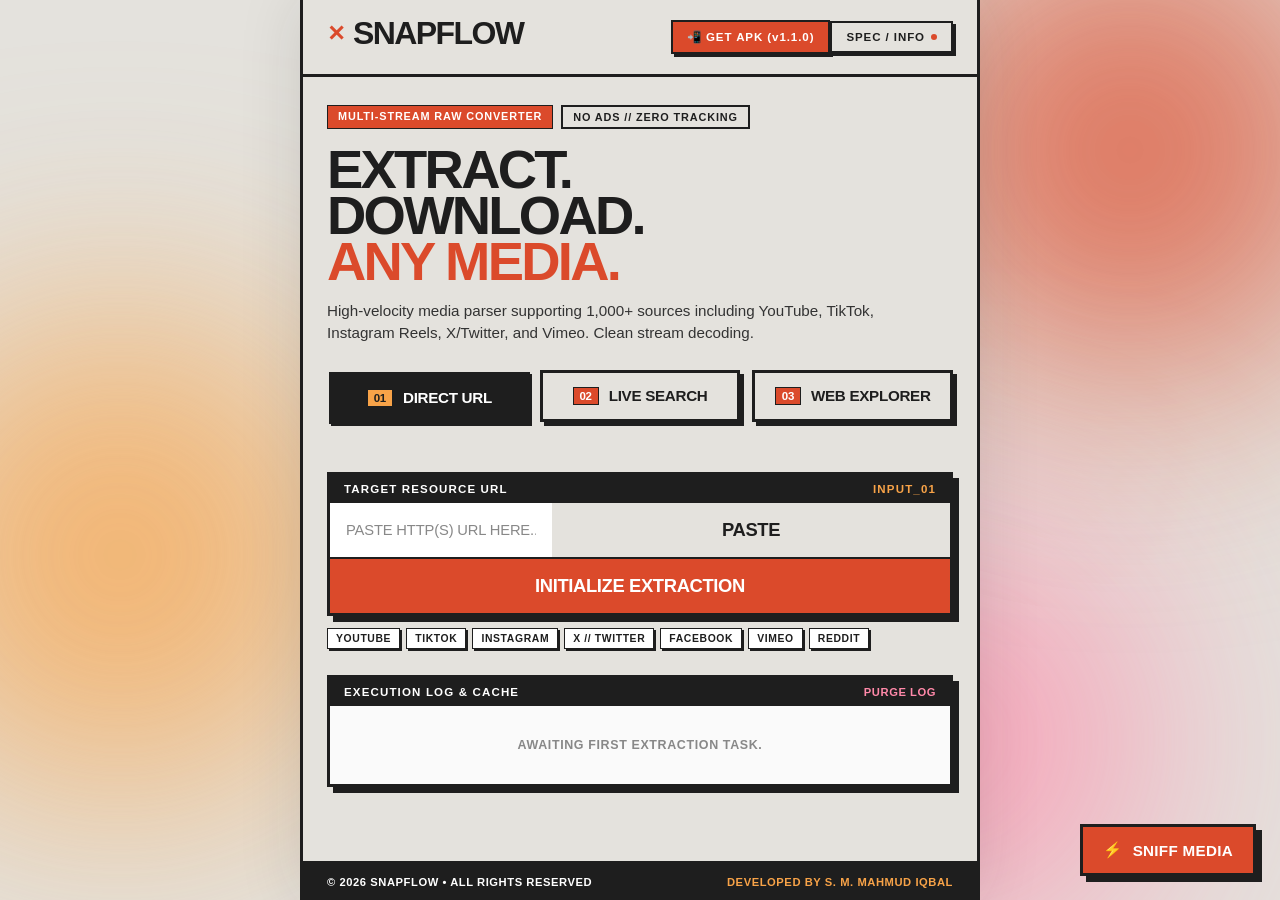
==== commit 224586d4: "release: bump version to v1.1.0 and update direct APK download links - Developed by S. M. Mahmud Iqb" ====
--- a/public/index.html
+++ b/public/index.html
@@ -29,6 +29,9 @@
         </div>
       </div>
       <div class="header-actions">
+        <a href="SnapFlow_v1.1.0.apk" class="brutalist-btn-subtle apk-badge" download="SnapFlow_v1.1.0.apk" title="Download Android APK (v1.1.0)">
+          <span>📲 GET APK (v1.1.0)</span>
+        </a>
         <button class="brutalist-btn-subtle" id="aboutBtn">
           <span>SPEC / INFO</span>
           <span class="btn-indicator"></span>
--- a/public/style.css
+++ b/public/style.css
@@ -975,6 +975,22 @@
    NAVIGATION MODE SWITCHER & PANELS
    Developed by S. M. Mahmud Iqbal
    ========================================================================== */
+.apk-badge {
+  background: var(--color-accent-red);
+  color: #FFFFFF !important;
+  text-decoration: none;
+  font-family: 'Clash Display', sans-serif;
+  font-weight: 700;
+  display: inline-flex;
+  align-items: center;
+}
+
+.apk-badge:hover {
+  background: var(--color-primary);
+  color: #FFFFFF !important;
+  transform: translate(-1px, -1px);
+}
+
 .mode-navigation-bar {
   display: flex;
   gap: 12px;
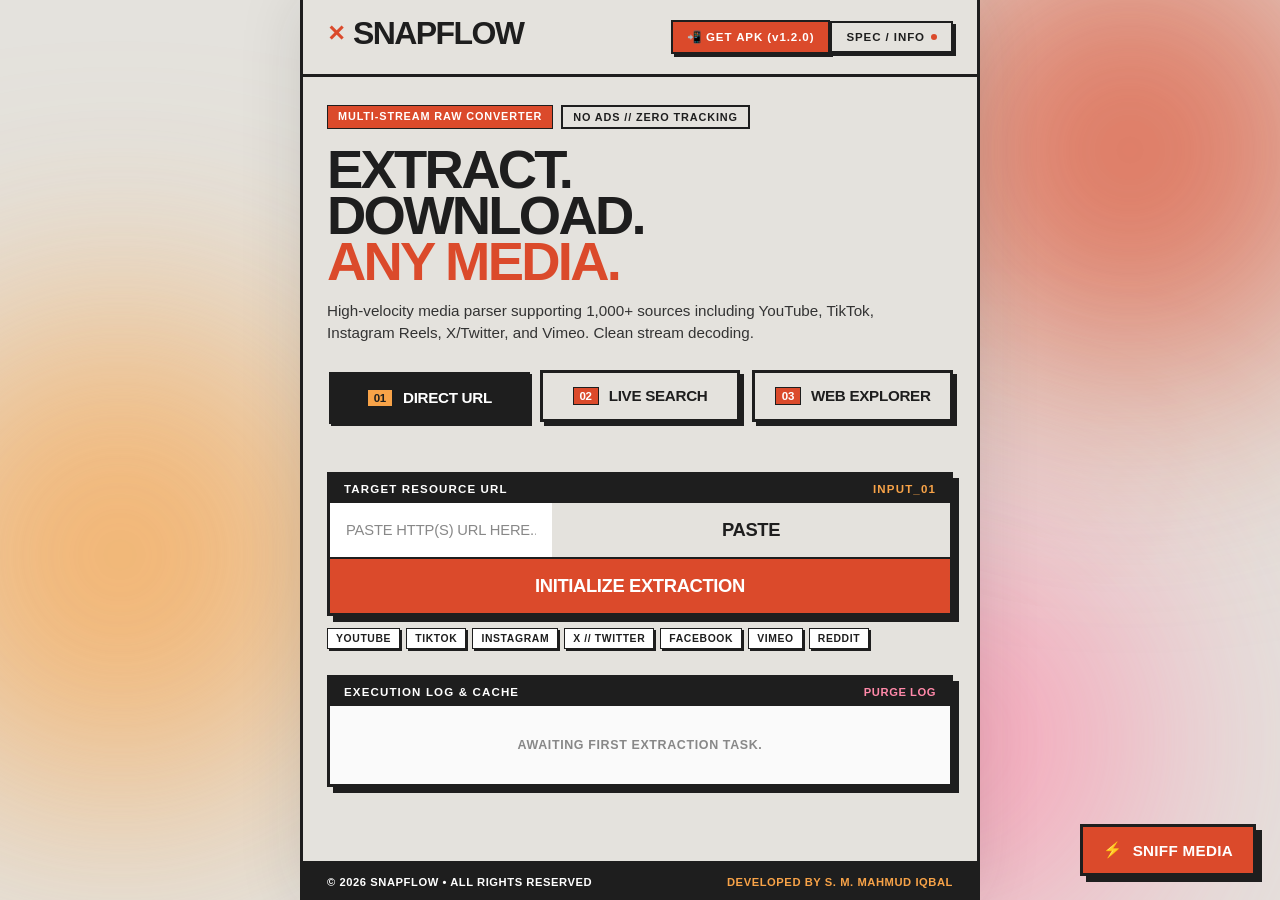
==== commit 753556e4: "fix(mobile): resolve WebView CORS isolation, add nativeFetch bridge, bulletproof download resolver, " ====
--- a/public/index.html
+++ b/public/index.html
@@ -6,6 +6,10 @@
   <meta name="author" content="S. M. Mahmud Iqbal">
   <meta name="description" content="SnapFlow - Swiss Brutalist Media Engine. Developed by S. M. Mahmud Iqbal.">
   <title>SNAPFLOW ✕ MEDIA ENGINE</title>
+
+  <!-- Logo Favicon -->
+  <link rel="icon" type="image/png" href="logo.png">
+  <link rel="apple-touch-icon" href="logo.png">
 
   <!-- Fontshare Fonts: Clash Display & Satoshi -->
   <link href="https://api.fontshare.com/v2/css?f[]=clash-display@500,600,700&f[]=satoshi@400,500,700,900&display=swap" rel="stylesheet">
@@ -29,8 +33,8 @@
         </div>
       </div>
       <div class="header-actions">
-        <a href="SnapFlow_v1.1.0.apk" class="brutalist-btn-subtle apk-badge" download="SnapFlow_v1.1.0.apk" title="Download Android APK (v1.1.0)">
-          <span>📲 GET APK (v1.1.0)</span>
+        <a href="SnapFlow_v1.2.0.apk" class="brutalist-btn-subtle apk-badge" download="SnapFlow_v1.2.0.apk" title="Download Android APK (v1.2.0)">
+          <span>📲 GET APK (v1.2.0)</span>
         </a>
         <button class="brutalist-btn-subtle" id="aboutBtn">
           <span>SPEC / INFO</span>
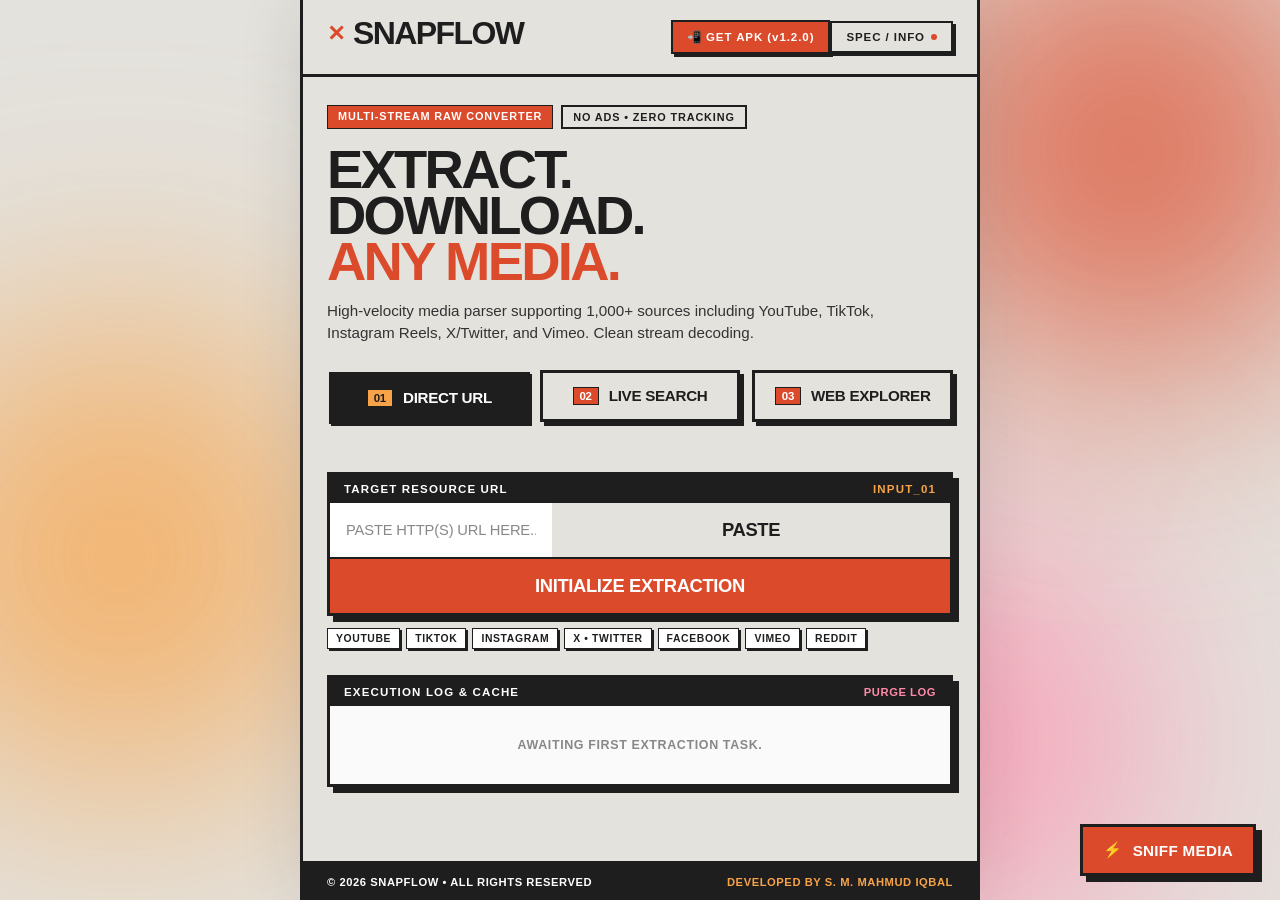
==== commit 07863102: "Refactor: remove decorative slashes and em dashes. Developed by S. M. Mahmud Iqbal" ====
--- a/public/index.html
+++ b/public/index.html
@@ -49,7 +49,7 @@
       <section class="hero-section">
         <div class="hero-meta-row">
           <span class="badge-accent">MULTI-STREAM RAW CONVERTER</span>
-          <span class="badge-outline">NO ADS // ZERO TRACKING</span>
+          <span class="badge-outline">NO ADS • ZERO TRACKING</span>
         </div>
         <h2 class="display-headline">EXTRACT.<br>DOWNLOAD.<br><span class="accent-text">ANY MEDIA.</span></h2>
         <p class="lead-text">
@@ -95,7 +95,7 @@
           <span class="tag-item">YOUTUBE</span>
           <span class="tag-item">TIKTOK</span>
           <span class="tag-item">INSTAGRAM</span>
-          <span class="tag-item">X // TWITTER</span>
+          <span class="tag-item">X • TWITTER</span>
           <span class="tag-item">FACEBOOK</span>
           <span class="tag-item">VIMEO</span>
           <span class="tag-item">REDDIT</span>
@@ -142,7 +142,7 @@
       <section id="panelExplore" class="panel-section" style="display: none;">
         <div class="brutalist-box explorer-box">
           <div class="box-header-strip">
-            <span class="strip-label">IN-APP WEB EXPLORER // MEDIA SNIFFER</span>
+            <span class="strip-label">IN-APP WEB EXPLORER • MEDIA SNIFFER</span>
             <span class="strip-code">EXPLORER_03</span>
           </div>
           <p class="explorer-desc">
@@ -277,7 +277,7 @@
         <button class="close-trigger" id="closeModalBtn">✕</button>
       </div>
       <div class="modal-content">
-        <h3 class="modal-heading">SNAPFLOW // ENGINE</h3>
+        <h3 class="modal-heading">SNAPFLOW • ENGINE</h3>
         <div class="modal-dev-banner">
           DEVELOPED BY S. M. MAHMUD IQBAL
         </div>
